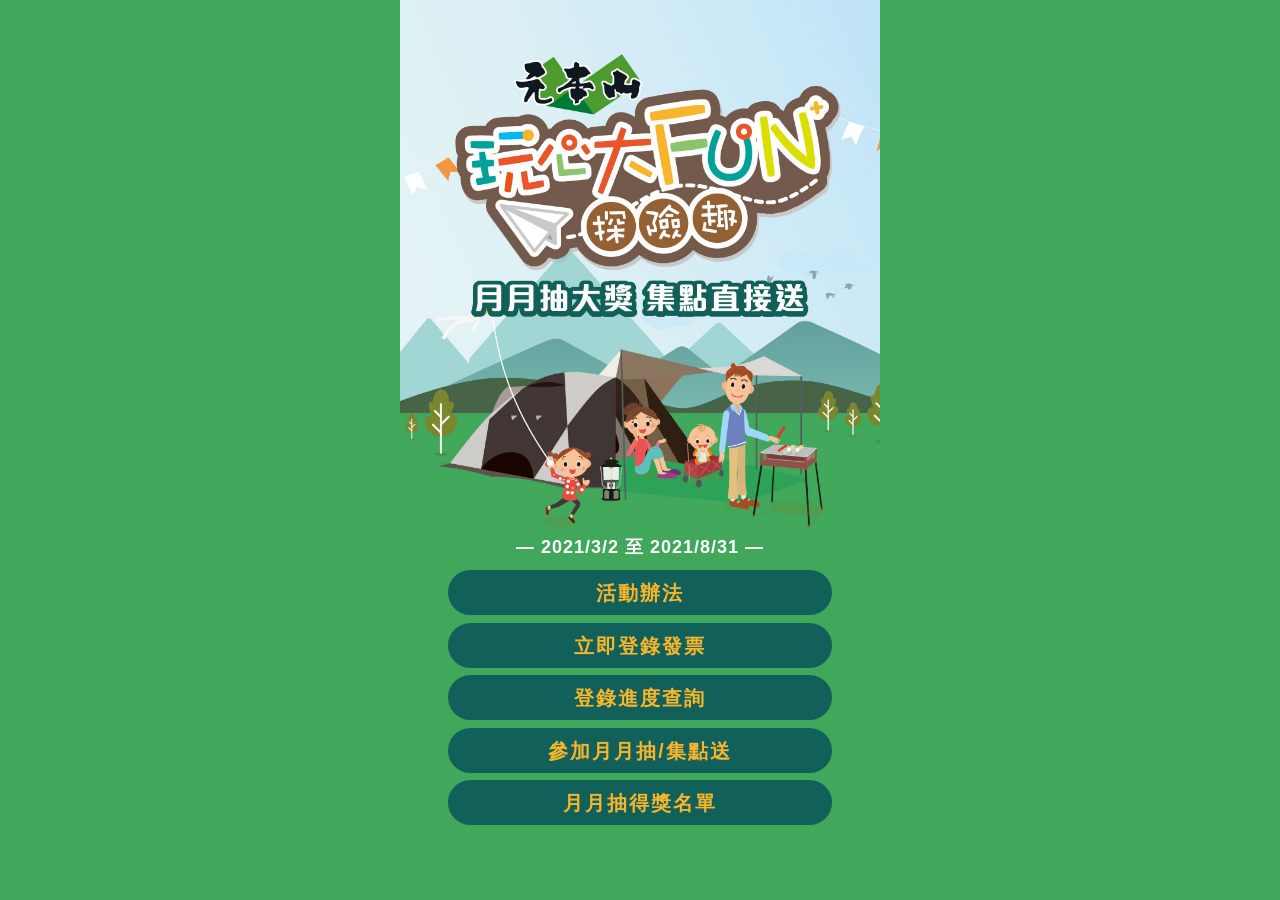
==== demo/yuanbenshan/index.html @ 7f65d11d "Initial English portfolio site English translation of helen_website, tailored for international appl" ====
<!DOCTYPE html>
<html lang="zh-tw">
<head>
<meta charset="UTF-8">
<meta name="viewport" content="width=device-width, initial-scale=1.0, user-scalable=no">
<title>玩心大FUN探險趣 · Interactive Demo</title>
<link rel="stylesheet" href="https://stackpath.bootstrapcdn.com/bootstrap/4.3.1/css/bootstrap.min.css" integrity="sha384-ggOyR0iXCbMQv3Xipma34MD+dH/1fQ784/j6cY/iJTQUOhcWr7x9JvoRxT2MZw1T" crossorigin="anonymous">
<link rel="stylesheet" href="css/main.css">
<link rel="stylesheet" href="css/responsive.css">
<style>
.screen{display:none;}
.screen.active{display:block;}
.upload-review .sample-frame img{max-width:220px;margin:12px auto 0;display:block;border-radius:4px;}
</style>
</head>
<body class="index">
<div class="wrapper d-flex flex-column">

  <!-- 01 首頁 -->
  <div class="screen active" id="screen-home">
    <img src="img/index-title.jpg" alt="玩心大FUN探險趣" class="index-title">
    <h4>— 2021/3/2 至 2021/8/31 —</h4>
    <div class="d-flex flex-column index-btn-group">
      <a href="javascript:void(0)" class="index-btn my-1" onclick="goTo('screen-rule')">活動辦法</a>
      <a href="javascript:void(0)" class="index-btn my-1" onclick="goTo('screen-choose')">立即登錄發票</a>
      <a href="javascript:void(0)" class="index-btn my-1" onclick="goTo('screen-progress')">登錄進度查詢</a>
      <a href="javascript:void(0)" class="index-btn my-1" onclick="goTo('screen-join')">參加月月抽/集點送</a>
      <a href="javascript:void(0)" class="index-btn my-1" onclick="goTo('screen-namelist')">月月抽得獎名單</a>
    </div>
  </div>

  <!-- 01b 活動辦法（簡易示意） -->
  <div class="screen" id="screen-rule">
    <img src="img/title.jpg" alt="" class="title">
    <content>
      <div class="progress-check" style="padding:24px 20px;">
        <h5>活動辦法</h5>
        <p style="font-size:13px;line-height:1.9;color:#333;margin-top:12px;">活動期間內至元本山系列商品購買通路消費，登錄發票即可獲得點數，集滿點數可兌換好禮，並有機會參加每月抽獎。詳細辦法請見活動首頁公告。</p>
        <div class="main-btn-group mt-5">
          <a href="javascript:void(0)" class="main-btn bg-white" onclick="goTo('screen-home')">回到首頁</a>
        </div>
      </div>
    </content>
  </div>

  <!-- 02 選擇登錄方式 -->
  <div class="screen" id="screen-choose">
    <img src="img/title.jpg" alt="" class="title">
    <content>
      <div class="progress-check choose-way">
        <a href="javascript:void(0)" class="main-btn mb-2" onclick="goTo('screen-electronic')">電子發票</a>
        <a href="javascript:void(0)" class="main-btn mb-2" onclick="goTo('screen-electronic')">雲端載具</a>
        <a href="javascript:void(0)" class="main-btn mb-4" onclick="goTo('screen-electronic')">傳統發票</a>
        <a href="javascript:void(0)" class="main-btn bg-white" onclick="goTo('screen-home')">回到首頁</a>
      </div>
    </content>
  </div>

  <!-- 03 電子發票：選擇拍照辨識 / 手動輸入 -->
  <div class="screen" id="screen-electronic">
    <img src="img/title.jpg" alt="" class="title">
    <content>
      <div class="progress-check electronic">
        <img src="img/t-electronic.png" alt="請選擇登錄方式" class="t-electronic">
        <div class="area-btn">
          <a href="javascript:void(0)" onclick="goTo('screen-identify')"><img src="img/photo-btn.png" alt="拍照辨識發票資訊" class="pr-2 photo-btn"></a>
          <a href="javascript:void(0)" onclick="goTo('screen-manual')"><img src="img/hand-btn.png" alt="手動輸入發票資訊" class="pl-2 hand-btn"></a>
        </div>
        <h4>*若發票類型錯誤，將不具集點資格</h4>
        <div class="main-btn-group">
          <a href="javascript:void(0)" class="main-btn mb-2" onclick="goTo('screen-choose')">重新選擇登錄發票類型</a>
          <a href="javascript:void(0)" class="main-btn bg-white" onclick="goTo('screen-home')">回到首頁</a>
        </div>
        <h2>電子發票範本如下</h2>
        <img src="img/electric-sample.jpg" alt="">
      </div>
    </content>
  </div>

  <!-- 04a 拍照辨識：上傳即時預覽 -->
  <div class="screen" id="screen-identify">
    <img src="img/title.jpg" alt="" class="title">
    <content>
      <div class="progress-check electronic-enter">
        <img src="img/t-electronic-enter.png" alt="電子發票" class="t-electronic">
        <div class="paper-frame mt-2">
          <div class="paper">
            <form onsubmit="return false;">
              <div class="upload-review">
                <div class="input-g">
                  <label class="input-title">上傳發票照片</label>
                  <label class="form-control upload-btn" for="upload-1">選擇發票照片</label>
                  <input type="file" class="upload-input" id="upload-1" name="upload" accept="image/*" hidden>
                </div>
                <div class="sample-frame">
                  <img id="preview-img" src="img/electric-sample.jpg" alt="">
                </div>
              </div>
              <div class="end-btn-g mt-5">
                <button class="main-btn" type="button" onclick="goTo('screen-result')">送出登錄資料</button>
              </div>
            </form>
          </div>
        </div>
      </div>
    </content>
  </div>

  <!-- 04b 手動輸入表單 -->
  <div class="screen" id="screen-manual">
    <img src="img/title.jpg" alt="" class="title">
    <content>
      <div class="progress-check electronic-enter">
        <img src="img/t-electronic-enter.png" alt="電子發票" class="t-electronic">
        <div class="paper-frame mt-2">
          <div class="paper">
            <form onsubmit="return false;">
              <div class="input-g">
                <label class="input-title">發票號碼</label>
                <input type="text" class="form-control" placeholder="例：DF12345678" name="receiptnum" autocomplete="off">
              </div>
              <div class="input-g">
                <label class="input-title">發票隨機碼</label>
                <input type="text" class="form-control" placeholder="例：1234" name="receiptrandom" autocomplete="off">
              </div>
              <div class="input-g">
                <label class="input-title">發票開立日期</label>
                <div class="date-frame">
                  <input type="date" class="form-control" name="receiptdate">
                  <span><img src="img/chevron-down.svg" alt=""></span>
                </div>
              </div>
              <div class="end-btn-g mt-5">
                <button class="main-btn" type="button" onclick="goTo('screen-result')">送出登錄資料</button>
              </div>
            </form>
          </div>
        </div>
      </div>
    </content>
  </div>

  <!-- 05 結果頁 -->
  <div class="screen" id="screen-result">
    <img src="img/title.jpg" alt="" class="title">
    <content>
      <div class="progress-check electronic-result">
        <div class="paper-frame mt-2">
          <div class="paper results">
            <div class="result-icon">
              <img src="img/result-success.png" alt="">
            </div>
            <p>歡迎參加月月抽/集點送活動</p>
            <a href="javascript:void(0)" class="main-btn mb-2 mt-5" onclick="goTo('screen-join')">參加月月抽/集點送</a>
            <a href="javascript:void(0)" class="main-btn bg-white" onclick="goTo('screen-home')">回到首頁</a>
          </div>
        </div>
      </div>
    </content>
  </div>

  <!-- 06 登錄進度查詢 -->
  <div class="screen" id="screen-progress">
    <img src="img/title.jpg" alt="" class="title">
    <content>
      <div class="progress-check">
        <img src="img/t-progress.png" alt="登錄進度查詢" class="t-text">
        <div class="area1">
          <div class="total-price">
            <h5>累積總登錄金額</h5>
            <h5>$<span>3,333</span></h5>
          </div>
          <div class="total-point mt-2">
            <h5>累積總點數</h5>
            <h5><span>10</span>點</h5>
          </div>
          <p class="almost">每50元換算一點，尚差<span>ＸＸ</span>元可多1點</p>
        </div>
        <div class="area2">
          <div class="progress-text no-data-outer">
            <div class="no-data">目前尚無資料</div>
          </div>
        </div>
        <div class="main-btn-group">
          <a href="javascript:void(0)" class="main-btn mb-2" onclick="goTo('screen-join')">參加月月抽/集點送</a>
          <a href="javascript:void(0)" class="main-btn bg-white" onclick="goTo('screen-home')">回到首頁</a>
        </div>
      </div>
    </content>
  </div>

  <!-- 07 參加月月抽/集點送 -->
  <div class="screen" id="screen-join">
    <img src="img/title.jpg" alt="" class="title">
    <content>
      <div class="progress-check join">
        <img src="img/t-join.png" alt="參加月月抽/集點送" class="t-text">
        <div class="area1">
          <div class="total-point">
            <h5>累積總登錄點數</h5>
            <h5><span>100</span>點</h5>
          </div>
          <div class="total-point mt-2">
            <h5>剩餘點數</h5>
            <h5><span>5</span>點</h5>
          </div>
          <div class="total-point mt-2">
            <h5>已使用點數</h5>
            <h5><span>5</span>點</h5>
          </div>
        </div>
        <div class="area-btn">
          <a href="javascript:void(0)" onclick="goTo('screen-lottery')"><img src="img/left-btn.png" alt="參加月月抽大獎" class="px-2"></a>
          <a href="javascript:void(0)" onclick="goTo('screen-points')"><img src="img/right-btn.png" alt="參加集點直接送" class="px-2"></a>
        </div>
        <div class="main-btn-group">
          <a href="javascript:void(0)" class="main-btn mb-2" onclick="goTo('screen-choose')">立即登錄發票</a>
          <a href="javascript:void(0)" class="main-btn bg-white" onclick="goTo('screen-home')">回到首頁</a>
        </div>
      </div>
    </content>
  </div>

  <!-- 07a 月月抽大獎 -->
  <div class="screen" id="screen-lottery">
    <img src="img/title.jpg" alt="" class="title">
    <content class="lottery">
      <div class="progress-check text-center">
        <img src="img/t-lottery.png" alt="月月抽大獎" class="t-text">
        <h4 class="mt-3 mb-1">您已累積<span class="times mx-1">10</span>次抽獎資格</h4>
        <div class="draw">
          <p>使用1點，即獲得1次抽獎資格！當月未中獎，則資格會保留並持續累積。越早參加、累積越多，中獎機會越大！</p>
          <h5>目前有<span class="mx-1">10點</span><br>此次您想使用多少點？</h5>
          <form onsubmit="return false;"><input type="text" name="points" placeholder="0">點</form>
        </div>
        <a href="javascript:void(0)" class="short-btn" onclick="goTo('screen-join')">確認使用</a>
        <h3>月月抽大獎 獎項</h3>
        <div class="gift">
          <img src="img/logo1.png" alt="" class="logo12">
          <h6>氣候達人 2 - AIRIUM 帳篷</h6>
          <div class="product"><img src="img/p1.png" alt="" class="p1"><p>市價 NT$ 24,900</p></div>
          <hr>
          <h6>四輪拖車（紅色）</h6>
          <div class="product product2"><img src="img/p2.png" alt="" class="p2"><p>市價 NT$ 4,990</p></div>
          <hr>
          <h6>BL 295 懷舊露營燈</h6>
          <div class="product"><img src="img/p3.png" alt="" class="p3"><p>市價 NT$ 4,100</p></div>
          <hr>
          <h6>兩段式輕量烤肉箱（紅色）</h6>
          <div class="product"><img src="img/p4.png" alt="" class="p4"><p>市價 NT$ 2,900</p></div>
          <hr>
          <img src="img/logo2.png" alt="" class="logo12">
        </div>
        <div class="main-btn-group">
          <a href="javascript:void(0)" class="main-btn bg-white" onclick="goTo('screen-home')">回到首頁</a>
        </div>
      </div>
    </content>
  </div>

  <!-- 07b 集點直接送 -->
  <div class="screen" id="screen-points">
    <img src="img/title.jpg" alt="" class="title">
    <content class="points">
      <div class="progress-check text-center">
        <img src="img/t-points.png" alt="集點直接送" class="t-points">
        <h4 class="mt-3 mb-1">累積達指定點數即可兌換以下元本山野餐好禮！數量有限，換完為止（同品項限兌換2組）</h4>
        <img src="img/logo2.png" alt="" class="logo12">
        <div class="exchange">
          <img src="img/p6.png" alt="" class="p6">
          <div class="words text-left">
            <h6>保持新鮮保冰桶</h6>
            <p class="green-text">13L</p>
            <img src="img/30p.png" alt="30點兌換">
            <p>市價 NT$799</p>
            <p>剩餘限量<span>328</span>個</p>
            <a href="javascript:void(0)" class="exchange-btn" onclick="goTo('screen-join')">兌換</a>
          </div>
        </div>
        <div class="exchange">
          <img src="img/p7.png" alt="" class="p7">
          <div class="words text-left">
            <h6>坐好坐滿野餐椅</h6>
            <p class="green-text">長54x寬54x高90 cm</p>
            <img src="img/25p.png" alt="25點兌換">
            <p>市價 NT$699</p>
            <p>剩餘限量<span>328</span>個</p>
            <a href="javascript:void(0)" class="exchange-btn" onclick="goTo('screen-join')">兌換</a>
          </div>
        </div>
        <div class="main-btn-group mt-4">
          <a href="javascript:void(0)" class="main-btn bg-white" onclick="goTo('screen-home')">回到首頁</a>
        </div>
      </div>
    </content>
  </div>

  <!-- 08 月月抽得獎名單 -->
  <div class="screen" id="screen-namelist">
    <img src="img/index-title.jpg" alt="" class="index-title">
    <h4>— 月月抽中獎名單 —</h4>
    <div class="d-flex flex-column index-btn-group">
      <a href="javascript:void(0)" class="index-btn my-1 px-3 py-2 d-flex justify-content-between align-items-center" onclick="goTo('screen-namelist-detail')">
        <div>三月中獎名單<br><small>(2021/4/9公佈)</small></div>
        <div><span class="arrow"></span></div>
      </a>
      <a href="javascript:void(0)" class="index-btn my-1 px-3 py-2 d-flex justify-content-between align-items-center" onclick="goTo('screen-namelist-detail')">
        <div>四月中獎名單<br><small>(2021/5/7公佈)</small></div>
        <div><span class="arrow"></span></div>
      </a>
      <a href="javascript:void(0)" class="index-btn my-1 px-3 py-2 d-flex justify-content-between align-items-center" onclick="goTo('screen-namelist-detail')">
        <div>五月中獎名單<br><small>(2021/6/7公佈)</small></div>
        <div><span class="arrow"></span></div>
      </a>
      <a href="javascript:void(0)" class="main-btn mt-2 bg-white" onclick="goTo('screen-home')">回到首頁</a>
    </div>
  </div>

  <!-- 08a 中獎名單細節（示範：三月） -->
  <div class="screen" id="screen-namelist-detail">
    <img src="img/title.jpg" alt="" class="index-title">
    <h4>— 三月中獎名單 —</h4>
    <div class="progress-check gift">
      <h6>Coleman氣候達人2 - AIRIUM帳篷</h6>
      <p>市價：NT$ 24,900元</p>
      <ul class="list-unstyled">
        <li>姓名：李○明</li>
        <li>手機：0912XXXX78</li>
        <li>中獎發票號碼：AB1XXXXX78</li>
      </ul>
      <hr>
      <h6>Coleman四輪拖車(紅色)</h6>
      <p>市價：NT$ 4,990元</p>
      <ul class="list-unstyled">
        <li>姓名：李○明</li>
        <li>手機：0912XXXX78</li>
        <li>中獎發票號碼：AB1XXXXX78</li>
      </ul>
      <hr>
      <h6>Coleman BL 295懷舊露營燈</h6>
      <p>市價：NT$ 4,100元</p>
      <ul class="list-unstyled">
        <li>姓名：李○明</li>
        <li>手機：0912XXXX78</li>
        <li>中獎發票號碼：AB1XXXXX78</li>
      </ul>
      <hr>
      <h6>Coleman 兩段式輕量烤肉箱(紅色)</h6>
      <p>市價：NT$ 2,900元</p>
      <ul class="list-unstyled">
        <li>姓名：李○明</li>
        <li>手機：0912XXXX78</li>
        <li>中獎發票號碼：AB1XXXXX78</li>
      </ul>
      <hr>
      <h6>元本山 玩心大FUN 隨時野餐組</h6>
      <p>市價：NT$ 1,948元</p>
      <ul class="list-unstyled">
        <li>姓名：李○明</li>
        <li>手機：0912XXXX78</li>
        <li>中獎發票號碼：AB1XXXXX78</li>
      </ul>
    </div>
    <div class="progress-check namelist-detail">
      <a href="javascript:void(0)" class="main-btn mt-1 bg-white" onclick="goTo('screen-home')">回到首頁</a>
    </div>
  </div>

</div>

<script src="js/jquery.min.js"></script>
<script>
function goTo(id){
  document.querySelectorAll('.screen').forEach(function(el){ el.classList.remove('active'); });
  document.getElementById(id).classList.add('active');
  document.body.classList.toggle('namelist', id === 'screen-namelist' || id === 'screen-namelist-detail');
  document.querySelector('.wrapper').scrollIntoView({behavior:'instant', block:'start'});
}

document.getElementById('upload-1').addEventListener('change', function(e){
  if (e.target.files && e.target.files[0]) {
    var reader = new FileReader();
    reader.onload = function(ev){
      document.getElementById('preview-img').src = ev.target.result;
    };
    reader.readAsDataURL(e.target.files[0]);
  }
});
</script>
</body>
</html>
---- demo/yuanbenshan/css/main.css ----
:root{
   --main: #116059; 
   --main-btn: #D4EEDE;
   --light: #FBDC14;
   --indexbtn: #F7B52C;
}
html,body{
	height: auto;
    max-width: 480px;
    margin: 0 auto;
    font-size: 15px;
}
a{
    outline: none !important;
    text-decoration: none !important;
    color: inherit;
}
p{
    margin: 0;
}
img{
    width: 100%;
    max-width: 480px;
}
h2{
    font-size: 20px;
    font-weight: 700;
    color: var(--light);
    text-align: center;
    margin: 40px 0 10px;
}
/*獎項白字*/
h3{
    font-size: 1.3rem;
    font-weight: 700;
    color: #fff;
    letter-spacing: 2px;
}
/*白字*/
h4{
    font-size: 1.2rem;
    color: #fff;
    text-align: center;
    font-weight: 600;
    letter-spacing: 1px;
}
/*發票登陸進度上方字*/
h5{
    font-size: 1.2rem;
    color: #000;
    letter-spacing: 1px;
    margin: 0;
    font-weight: 500;

}
h6{
    color: var(--main);
    font-weight: 600;
    font-size: 17px;
    display: block;
}
body{
    background-color: #41a85b;
}
content{
    width: 100%;
}
/*文字標題圖*/
content .t-text{
    text-align: center;
    display: block;
    margin: 0 auto;
    position: relative;
}
.main-btn-group{
    display: block;
    margin-top: 10px;
}
.main-btn{
    display: block;
    background-color: var(--main-btn); 
    color: var(--main); 
    min-height: 30px;
    height: 3rem;
    text-align: center;
    border-radius: 25px;
    line-height: 38px;
    font-size: 1.3rem;
    font-weight: 700;
    letter-spacing: 2px;
    border: solid 3px var(--main);
    width: 100%;
    outline: none;
}
.main-btn:focus{
    outline: none;
}
.main-btn:hover{
    background-color: var(--main);
    color: #fff;
    outline: none;
}
.main-btn:active{
    background-color: var(--main);
    color: #fff;
    outline:none;
}
.short-btn{
    display: block;
    background-color: var(--main); 
    color: #fff; 
    min-height: 30px;
    height: 3rem;
    text-align: center;
    border-radius: 25px;
    line-height: 38px;
    font-size: 1.2rem;
    font-weight: 700;
    letter-spacing: 2px;
    border: solid 3px var(--main);
    width: 56%;
    margin: 12px auto 30px;
    outline:none;
}
.short-btn:focus{
    outline: none;
}
.short-btn:hover{
    background-color: var(--main-btn);
    color: var(--main) !important;
    outline: none;
}
.short-btn:active{
    background-color: var(--main-btn);
    color: var(--main) !important;
    outline:none;
}
.modal-btn{
    display: block;
    background-color: var(--main-btn);
    color: var(--main);
    min-height: 30px;
    height: 2.8rem;
    text-align: center;
    border-radius: 25px;
    line-height: 34px;
    font-size: 1.2rem;
    font-weight: 700;
    letter-spacing: 2px;
    border: solid 3px var(--main);
    width: 190px;
    margin: 21px auto 4px;
    outline:none;
}
.modal-btn:focus{
    outline:none;
}
.modal-btn:hover{
    background-color: var(--main);
    color: #fff;
    outline:none;
}
.modal-btn:active{
    background-color: var(--main);
    color: #fff;
    outline:none;
}
.modal-btn2{
    display: block;
    background-color: #fff;
    color: var(--main);
    min-height: 30px;
    height: 2.8rem;
    text-align: center;
    border-radius: 25px;
    line-height: 34px;
    font-size: 1.2rem;
    font-weight: 700;
    letter-spacing: 2px;
    border: solid 3px var(--main);
    width: 190px;
    margin: 9px auto 0;
    outline:none;
}
.modal-btn2:focus{
    outline:none;
}
.modal-btn2:hover{
    background-color: var(--main);
    color: #fff;
    outline:none;
}
.modal-btn2:active{
    background-color: var(--main);
    color: #fff;
    outline:none;
}

/*index.html*/
.index-title, .title{
	position: relative;
    top: 0;
	background-size: cover;
	background-repeat: none;
    margin: 0 auto;
}
.index-btn{
    display: block;
    background-color: var(--main);
    border: solid 3px var(--main); 
    color: var(--indexbtn) !important; 
    min-height: 30px;
    height: 3rem;
    text-align: center;
    border-radius: 25px;
    line-height: 41px;
    font-size: 1.3rem;
    font-weight: 700;
    letter-spacing: 2px;
    outline:none;
}
.index-btn:focus{
    outline:none;
}
.index-btn:hover{
    background-color: var(--main-btn);
    color: var(--main) !important;
    border: solid 3px var(--main);
    outline:none;
}
.index-btn:active{
    background-color: var(--main-btn);
    color: var(--main) !important;
    border: solid 3px var(--main);
    outline:none;
}

.index-btn-group{
    position: relative;
    width: 80%;
    margin: 0 auto ;
    margin-bottom: 6%;
    outline:none;
}
.index-btn{
    outline:none;
}
/*rule.html*/
.rules{
    max-height: 47vh;
    overflow-y: scroll;
}
.rules .t1{
    color: var(--main);
    font-weight: 600;
    font-size: 1.1rem;
}
.rules .t2{
    font-weight: 600;
    font-size: 1rem;
}
/*progress.html*/

.progress-check{
    display: block;
    max-width: 80%;
    margin: 10px auto 7%;
}
.progress-check .area1,.progress-check .area2{
    background-color: #fff;
    border: solid 3px var(--main-btn);
    border-radius: 10px;
    width: 100%;
    padding: 10px;
    margin-top: 10px;
}
.progress-check .area2{
    border: none;
}
.progress-check .left{
    width: 97px;
    width: 88px;
    position: relative;
    display: block;
}
.progress-check .progress-text{
    display: flex;
    justify-content: left;
    align-items: center;
    margin-top: -6px;
/*    margin-right: 2%;*/
}
.progress-check .total-price, .progress-check .total-point{
    display: flex;
    justify-content: space-between;
}
.almost{
    font-size: 12px;
    color: #7D7D7D;
    font-weight: 500;
}
.progress-check .area2{
    height: 24vh;
    overflow-y: scroll;
    background-color: var(--main-btn);
   /* border: solid 3px var(--main-btn);*/
    border-radius: 10px;
    width: 100%;
    padding: 7px 0 7px 5px;
    margin-top: 10px;
}
.progress-check .area2 hr{
    margin: 0 1rem 0.5rem;
    border-top: solid 0.2px var(--main);
}

/*join.html*/
.area-btn{
    display: flex;
    margin-top: 10px;
    justify-content: center;
}
.history{
    text-decoration: underline !important;
    color: var(--main);
    font-weight: 500;
}
.history:active{
    color: #fff;
}
/*join的modal #used-modal*/
.g-content{
    background-color: #D4EEDE;
    padding: 10px;
}
.g-content h5{
    font-size: 1.1rem;
    font-weight: 500;
}
#used-modal .modal-content{
    max-height: 80vh;
}
#used-modal .scrollarea{
    overflow: scroll;
    height: 57vh;
    min-height: 17vh;
}
/*.area-btn img{
    background-color: var(--main-btn);
    border-radius: 10px;
    width: 100%;
    padding: 10px;
    margin-top: 10px;
}*/

/*lottery.html*/
.lottery h4{
    display: flex;
    flex-wrap: nowrap;
    justify-content: center;
}
.times{
    color: #fff;
    font-size: 23px;
    position: relative;
    bottom: 5px;
    background-color: #11605980;
    border-radius: 5px;
    padding: 0 11px;
    margin: 0 5px;
}
.lottery .draw{
    background-color: var(--main-btn);
    border-radius: 10px;
    width: 100%;
    padding: 10px;
    margin-top: 10px;
}
.draw p{
    display: block;
    position: relative;
    margin: 4% 4% 8%;
    font-size: 1rem;
}
.draw form{
    margin-bottom: 4%;
    font-size: 24px;
    font-weight: 600;
    color: var(--main);
}
.draw h5{
    margin-bottom: 4%;
}
.draw input{
    max-width: 83px;
    width: 4.5rem;
    height: 3rem;
    border: solid 2px var(--main);
    border-radius: 10px;
    font-size: 17px;
    text-align: center;
    outline: none;
    margin-right: 4px;
    font-weight: 500;
    color: #333;
}
.lottery .gift{
    background-color: #fff;
    border-radius: 10px;
    width: 100%;
    padding: 10px 17px;
    margin-top: 10px;
}
.gift .logo12{
    width: 30%;
    margin: 10px auto 15px;
}
.product{
    display: flex;
    flex-wrap: nowrap;
    align-items: flex-end;
    justify-content: space-between;
}
.product img{
    width: 60%;
}
.gift p{
    font-size: 12px;
    display: block;
    flex-wrap: nowrap;
}
.product .p1{
    height: 88px;
    width: auto;
}
.product .p2{
    height: 120px;
    width: auto;
}
.product .p3{
    height: 115px;
    width: auto;
}
.product .p4{
    height: 120px;
    width: auto;
}
/*.product2{
    bottom: 10px;
    position: relative;
}*/
.lottery hr{
    margin-bottom: 1rem;
    border: solid 0.1px var(--main);
    margin-top: 0.5rem;
}
/*lottery-enter.html*/
#event-content .modal-content{
    max-height: 80vh;
    overflow-y: scroll;
}

/*points.html*/
.points .exchange{
    background-color: var(--main-btn);
    border-radius: 10px;
    width: 100%;
    padding: 10px 20px;
    margin-top: 10px;
    display: flex;
    justify-content: space-between;
    align-items: center;
}
.points h4{
    font-size: 1.05rem;
    line-height: 1.5rem;
    display: block;
    margin: auto 18px;
}
.points h6{
    margin-bottom: 2px;
}
.points .logo12{
    display: block;
    width: 35%;
    height: auto;
    margin: 17px auto 10px;
}
.points .p6{
    height: 10rem;
    display: block;
    width: auto;
}
.points .p8{
    height: 14rem;
    display: block;
    width: auto;
}
.exchange{
    width: 50%;
}
.words{
    width: 50%;
}
.exchange img{
    display: block;
    width: 100px;
    height: auto;
}
.exchange .green-text{
    display: block;
    width: auto;
/*    width: 140px;*/
    font-size: 10px;
    margin-bottom: 7px;
    color: var(--main);
}

/*集點已兌換完畢後變黑白*/
#used{
    pointer-events: none !important;
    filter: grayscale(1) !important;
    color: #a6a6a6 !important;
}
/*points-enter.html*/
.select-style{
    width: 100%;
    height: 45px;
    border: 1.5px solid var(--light);
    line-height: 32px;
    position: relative;
    margin-bottom: 3px;
    transition: 0.3s;
    border-radius: 6px;
    font-size: 1.2rem;
    padding: 5px 10px;
    -webkit-appearance:none;
    outline: none;
    background-color: white;
    color: #6f6f6f;
}
.select-style:focus{
    border: 1.5px solid var(--main);
    box-shadow: 2px 2px 0px var(--main);
    transition: 0.3s;
    outline: none;
}
.gender-selected{
    font-size: 1.2rem;
    color: #ced4da;
}
.select-box{
    position: relative;
    /*很关键：将默认的select选择框样式清除*/
    appearance:none;
    -moz-appearance:none;
    -webkit-appearance:none;
    color: #B7B7B7;

}
.select-box span{
    position: absolute;
    top: 9px;
    right: 15px;
    width: 12px;
    display: inline-block;
}


/*兌換按鈕*/
.exchange-btn{
    display: block;
    background-color: var(--main); 
    color: #fff !important; 
    min-height: 30px;
    height: 3rem;
    text-align: center;
    border-radius: 10px;
    line-height: 38px;
    font-size: 1.2rem;
    font-weight: 700;
    letter-spacing: 2px;
    border: solid 3px var(--main);
    width: 85%;
    margin: 12px 0 0 2rem;
    outline:none;
    z-index: 100;
}
.exchange-btn:focus{
    outline: none;
}
.exchange-btn:hover{
    background-color: var(--main-btn);
    color: var(--main) !important;
    outline: none;
}
.exchange-btn:active{
    background-color: var(--main-btn);
    color: var(--main) !important;
    outline: none;
}
@media screen and (max-width: 380px){
    .exchange-btn{
       font-size: 16px;
       letter-spacing: 0px;
    }
}

/*choose-way.html*/
.choose-way{
    margin: 19% auto;
}
.modal .lg-btn .modal-btn, .modal .lg-btn .modal-btn2{
    width: 185px
    outline:none;
}


/*elecronix.html*/
.electronic .area-btn{
    margin: 20px 0 10px;
    outline:none;
}
.electronic .main-btn-group{
    margin-top: 6%;
}
.electronic .area-btn a{
    outline:none;
    width: 47%;
}
.electronic h4{
    font-size: 13px;
}

/* 表單設定 */
.input-g{
    margin-bottom: 10px;
}
.input-title{
    font-size: 1.1rem;
    color: #fff;
    font-weight: 600;
    margin-bottom: 2px;
}

.form-control{
    width: 100%;
    height: 45px;
    border: 1.5px solid var(--light);
    line-height: 32px;
    position: relative;
    margin-bottom: 3px;
    transition: 0.3s;
    border-radius: 6px;
    font-size: 1.2rem;
    color: #000;
}
.form-control:focus{
    border: 1.5px solid var(--main);
    box-shadow: 2px 2px 0px var(--main);
    transition: 0.3s;
}

::placeholder {

  color: #B7B7B7;

  font-size:0.9em;

  font-weight: 400;
  opacity: 0.5;
/*
  padding-left:0.5em;*/

}


.upload-btn{
    text-align: center;
    color: var(--main);
    font-weight: 700;
    outline:none;
}
.upload-review img{
    display: none;
}
label.error,p.error{
    font-size: 12px !important;
    color: var(--red) !important;
    float: right;
    margin: 2px 0px 5px 0px;
}

input[type=date]::-webkit-datetime-edit{
    width: 100%;
}
input[type=date]::-webkit-calendar-picker-indicator {
    
    display: none;
  
}
input[type="date"]::-webkit-inner-spin-button {
    display: none;
}
.date-frame{
    position: relative;
}
.date-frame span{
    position: absolute;
    top: 9px;
    right: 15px;
    width: 12px;
    display: inline-block;
}
/* .error-input{
    border: 1px solid var(--red);
    box-shadow: 4px 4px 0px var(--red);
    transition: 0.3s;
}
label.error-input{
    color: var(--red);
} */
.vehicle .bg-white:focus{
    outline: none;
}
.vehicle .bg-white:hover{
    background-color: var(--main) !important;
    outline: none;
}
.vehicle .bg-white:active{
    background-color: var(--main) !important;
    outline: none;
}

.vehicle-type>label{
    display: flex;
    margin-bottom: 3px;
}
.vehicle-type label>span{
    font-size: 22px;
    display: inline-block;
    border: 1px solid var(--main);
    width: 20px;
    height: 20px;
    position: relative;
    border-radius: 3px;
    margin-right: 5px;
    flex-shrink: 0;
    transition: 0.3s;
}
.vehicle-type label>span i{
    width: 100%;
    position: absolute;
    top: -2px;
    left: -1px;
    color: transparent;
    transition: 0.3s;
}
.vehicle-type input:checked + label>span{
    background-color: var(--sec);
}
.vehicle-type input:checked + label>span i{
    color: var(--main);
}
.vehicle-type p{
    font-size: 12px;
    color: #707070;
}
.forgotcode{
    text-decoration: underline !important;
    color: var(--red) !important;
}

/*同意*/
.check-icon-out {
    width: 22px;
    height: 22px;
    border-radius: 50%;
    background-color: #fff;
    border: 1px solid #fff100;
    display: inline-block;
    position: relative;
    margin-right: 5px;
}
.check-icon-in {
    position: absolute;
    width: 0px;
    height: 0px;
    background-color: #00a3b6;
    border-radius: 50%;
    left: 50%;
    top: 50%;
    transform: translate(-50%,-50%);
    transition: 0.2s;
}
.agree-rule{
    display: inline-block;
    text-align: center;
    width: 100%;
    color: #333;
    font-size: 1rem;
    font-weight: 600;
    margin: 8px auto 0;
}
.agree-rule a{
    color: var(--light)
}

input[type='checkbox'] {
    display: none;
}
input[type='checkbox']:checked + label .check-icon-in {
    width: 10px;
    height: 10px;
}
input[type="checkbox"]:checked ~ label .check-icon-in::before {
    content: '';
    position: absolute;
    width: 10px;
    height: 10px;
    background-color: #00a3b6;
    border-radius: 50%;
    left: 50%;
    top: 50%;
    transform: translate(-50%,-50%);
    transition: 0.2s;
}
/*modal*/
.modal{
    text-align: center;
}
.modal .modal-title{
    font-weight: 600;
    color: var(--main);
}
/*namelist.html*/
.namelist .index-btn {
    line-height: 1.2;
    height: 62px;
    text-align: left;
    outline: none;
    border-radius: 12px;
}
.namelist .index-btn:focus small {
    outline:none;
}
.namelist .index-btn:hover small {
    color: var(--main);
    outline:none;
}
.namelist .index-btn:active small {
    color: var(--main);
    outline:none;
}
.namelist .index-btn small {
    color: #fff;
}
.namelist .arrow {
    display: inline-block;
    width: 0;
    height: 0;
    border-width: 8px;
    border-style: solid;
    border-color: transparent transparent transparent var(--indexbtn);
    position: relative;
    right: -8px;
}
.namelist .gift {
    background-color: #fff;
    border-radius: 10px;
    width: 100%;
    padding: 10px 17px;
    margin-top: 10px;
}
.namelist hr {
    margin-bottom: 1rem;
    border: solid 0.1px var(--main);
    margin-top: 0.5rem;
}
.namelist ul {
    background: #d4eede;
    padding: 8px;
    margin-top: 8px;
}
/*namelist-detail.html*/
.namelist-detail{
    margin: 0 auto 25px;
    display: block;
    width: 100%;
    bottom: 18px;
    position: relative;
}

/* 曾曾寫的醜css */

/* electronic-loading */
.loading-frame{
    margin-top: 10vh;
}
  
.loading{
    position: relative;
    width: 78px;
    height: 78px;
    left: 50%;
    transform: translateX(-50%);
}
.circles{
    position: absolute;
    width: 15px;
    height: 15px;
    border-radius: 50%;
    background-color: #FFE8B7;
    opacity: 0;
}
.circles:nth-child(1){
    left: 27%;
    top: 0.5%;
    animation: load 1.8s -1.8s infinite;
}
.circles:nth-child(2){
    left: 56%;
    top: 0%;
    animation: load 1.8s -1.6s infinite;
}
.circles:nth-child(3){
    left: 77.2%;
    top: 19.18%;
    animation: load 1.8s -1.4s infinite;
}
.circles:nth-child(4){
    left: 81.8%;
    top: 47.1%;
    animation: load 1.8s -1.2s infinite;
}
.circles:nth-child(5){
    left: 67%;
    top: 72%;
    animation: load 1.8s -1s infinite;
}
.circles:nth-child(6){   
    left: 42%;
    top: 81%;
    animation: load 1.8s -0.8s infinite;
}

.circles:nth-child(7){
    left: 14.6%;
    top: 72%;
    animation: load 1.8s -0.6s infinite;
}
.circles:nth-child(8){
    left: 0.5%;
    top: 47.1%;
    animation: load 1.8s -0.4s infinite;
}
.circles:nth-child(9){
    left: 5.22%;
    top: 19.2%;
    animation: load 1.8s -0.2s infinite;
}

@keyframes load{
    0%{
        opacity: 1;
    }
    10%{
        opacity: 0.9;
    }
    20%{
        opacity: 0.8;
    }
    30%{
        opacity: 0.7;
    }
    40%{
        opacity: 0.6;
    }
    50%{
        opacity: 0.5;
    }
    60%{
        opacity: 0.4;
    }
    70%{
        opacity: 0.3;
    }
    80%{
        opacity: 0.2;
    }
    100%{
        opacity: 1;
    }
}

/* all-result */
.electronic-result h6{
    text-align: center;
    font-size: 1.4rem;
    color: yellow;
    margin-bottom: 17px;
    font-weight: 700;
}
.electronic-result p{
    color: #fff;
    text-align: center;
    font-size: 1.1rem;
    font-weight: 600;
    letter-spacing: 1px;
}
.result-icon-f{
    width: 25%;
    position: relative;
    left: 50%;
    transform: translateX(-50%);
    margin-bottom: 8px;
}
.result-icon{
    width: 31%;
    position: relative;
    left: 50%;
    transform: translateX(-50%);
    margin: 10px 0 11px;
}
.results h4{
    margin-top: 25px;
    line-height: 25px;
}
/*electric-loaing-fail*/
.electronic-result .fail-choose-way{
    background-color: #fff;
}
/* all-form */
label.error, p.error{
    color: var(--light) !important;
}
#agree-error{
    margin: 10px auto;
/*    display: flex;*/
    position: absolute;
    left: 50%;
    /* height: 0; */
    transform: translate(-50%, 79%);
}
/* vehicle */
.vehicle h6{
    color: #fff;
}
.vehicle-type p{
    color: #fff;
    margin-bottom: 1rem;
}
.vehicle-enter .vehicle-type>label{
    color: #fff;
    font-size: 17px;
    font-weight: 700;
}
.vehicle-type input:checked + label>span {
    background-color: var(--light);
}
.vehicle-enter .forgotcode{
    color: var(--light) !important;
   
}
.vehicle-enter .alert-text{
    font-size: 12px;
}
.vehicle-enter .input-title{
    width: 100%;
}
/*tradition*/
.tradition .bg-white:focus{
    outline: none;
}
.tradition .bg-white:hover{
    background-color: var(--main) !important;
    outline: none;
}
.tradition .bg-white:active{
    background-color: var(--main) !important;
    outline: none;
}

/* tradition-enter*/
.tradition-enter .alert-text{
    font-size: 12px;
}
.bg-white:focus{
    outline: none;
}
.bg-white:hover{
    background-color: var(--main) !important;
    outline: none;
}
.bg-white:active{
    background-color: var(--main) !important;
    outline: none;
}

/*progress.html 目前尚無資料 狀態css*/
.no-data-outer{
    height: 100%;
}
.no-data{
    font-size: 17px;
    font-weight: 500;
    color: var(--main);
    display: block;
    position: relative;
    margin: 50% auto;
}
/*join.html 目前尚無資料 狀態css*/
#no-data-modal .g-content{
    background-color: inherit;
}
#no-data-modal .no-data-m{
    margin: 20% auto !important;
    text-align: center;
}
/*namelist-detail-no-data.html 目前尚無資料 狀態css*/
.no-data-namelist{
    font-size: 17px;
    font-weight: 500;
    color: var(--main);
    display: block;
    position: relative;
    margin: 10% auto;
    text-align: center;
}
---- demo/yuanbenshan/css/responsive.css ----
/*----------------------------------------------------------------
   max-width: 1024px
------------------------------------------------------------------*/
@media screen and (max-width: 1024px) {
	
}
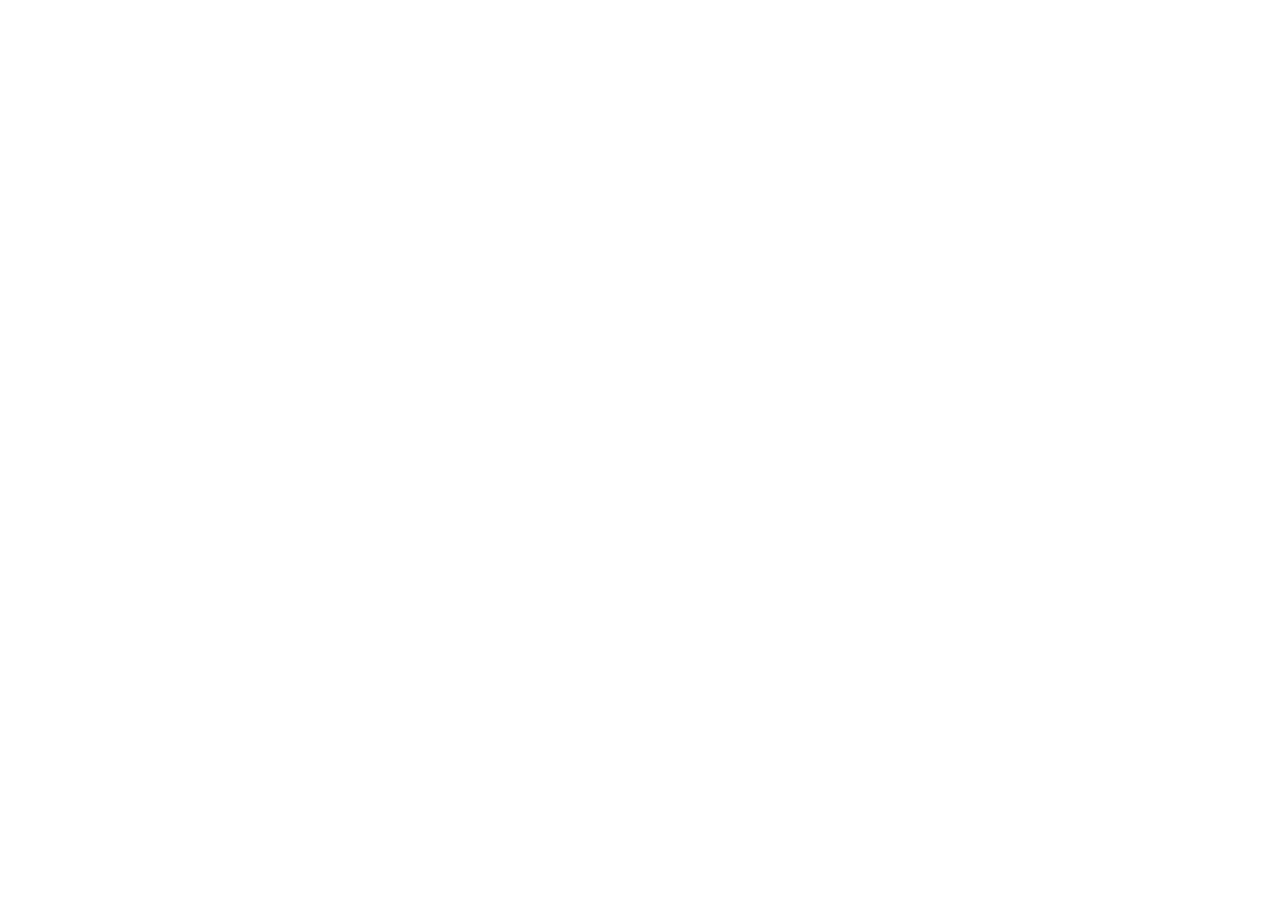
==== commit e522fef6: "Retire old English portfolio: redirect every page to helenn1219.github.io/en/ Each page is now a noi" ====
--- a/demo/yuanbenshan/index.html
+++ b/demo/yuanbenshan/index.html
@@ -1,391 +1,22 @@
-<!DOCTYPE html>
-<html lang="zh-tw">
+<!doctype html>
+<html lang="en">
 <head>
-<meta charset="UTF-8">
-<meta name="viewport" content="width=device-width, initial-scale=1.0, user-scalable=no">
-<title>玩心大FUN探險趣 · Interactive Demo</title>
-<link rel="stylesheet" href="https://stackpath.bootstrapcdn.com/bootstrap/4.3.1/css/bootstrap.min.css" integrity="sha384-ggOyR0iXCbMQv3Xipma34MD+dH/1fQ784/j6cY/iJTQUOhcWr7x9JvoRxT2MZw1T" crossorigin="anonymous">
-<link rel="stylesheet" href="css/main.css">
-<link rel="stylesheet" href="css/responsive.css">
+<meta charset="utf-8">
+<meta name="viewport" content="width=device-width,initial-scale=1">
+<title>Portfolio moved | Helen Hsieh</title>
+<meta name="robots" content="noindex">
+<link rel="canonical" href="https://helenn1219.github.io/en/demo/yuanbenshan/index.html">
+<meta http-equiv="refresh" content="0; url=https://helenn1219.github.io/en/demo/yuanbenshan/index.html">
+<script>location.replace('https://helenn1219.github.io/en/demo/yuanbenshan/index.html');</script>
 <style>
-.screen{display:none;}
-.screen.active{display:block;}
-.upload-review .sample-frame img{max-width:220px;margin:12px auto 0;display:block;border-radius:4px;}
+body{margin:0;min-height:100vh;display:grid;place-items:center;background:#F6F4EF;color:#242421;font:16px/1.7 system-ui,-apple-system,"Segoe UI",sans-serif;padding:0 24px}
+p{margin:0 0 8px} a{color:#242421;font-weight:600}
 </style>
 </head>
-<body class="index">
-<div class="wrapper d-flex flex-column">
-
-  <!-- 01 首頁 -->
-  <div class="screen active" id="screen-home">
-    <img src="img/index-title.jpg" alt="玩心大FUN探險趣" class="index-title">
-    <h4>— 2021/3/2 至 2021/8/31 —</h4>
-    <div class="d-flex flex-column index-btn-group">
-      <a href="javascript:void(0)" class="index-btn my-1" onclick="goTo('screen-rule')">活動辦法</a>
-      <a href="javascript:void(0)" class="index-btn my-1" onclick="goTo('screen-choose')">立即登錄發票</a>
-      <a href="javascript:void(0)" class="index-btn my-1" onclick="goTo('screen-progress')">登錄進度查詢</a>
-      <a href="javascript:void(0)" class="index-btn my-1" onclick="goTo('screen-join')">參加月月抽/集點送</a>
-      <a href="javascript:void(0)" class="index-btn my-1" onclick="goTo('screen-namelist')">月月抽得獎名單</a>
-    </div>
-  </div>
-
-  <!-- 01b 活動辦法（簡易示意） -->
-  <div class="screen" id="screen-rule">
-    <img src="img/title.jpg" alt="" class="title">
-    <content>
-      <div class="progress-check" style="padding:24px 20px;">
-        <h5>活動辦法</h5>
-        <p style="font-size:13px;line-height:1.9;color:#333;margin-top:12px;">活動期間內至元本山系列商品購買通路消費，登錄發票即可獲得點數，集滿點數可兌換好禮，並有機會參加每月抽獎。詳細辦法請見活動首頁公告。</p>
-        <div class="main-btn-group mt-5">
-          <a href="javascript:void(0)" class="main-btn bg-white" onclick="goTo('screen-home')">回到首頁</a>
-        </div>
-      </div>
-    </content>
-  </div>
-
-  <!-- 02 選擇登錄方式 -->
-  <div class="screen" id="screen-choose">
-    <img src="img/title.jpg" alt="" class="title">
-    <content>
-      <div class="progress-check choose-way">
-        <a href="javascript:void(0)" class="main-btn mb-2" onclick="goTo('screen-electronic')">電子發票</a>
-        <a href="javascript:void(0)" class="main-btn mb-2" onclick="goTo('screen-electronic')">雲端載具</a>
-        <a href="javascript:void(0)" class="main-btn mb-4" onclick="goTo('screen-electronic')">傳統發票</a>
-        <a href="javascript:void(0)" class="main-btn bg-white" onclick="goTo('screen-home')">回到首頁</a>
-      </div>
-    </content>
-  </div>
-
-  <!-- 03 電子發票：選擇拍照辨識 / 手動輸入 -->
-  <div class="screen" id="screen-electronic">
-    <img src="img/title.jpg" alt="" class="title">
-    <content>
-      <div class="progress-check electronic">
-        <img src="img/t-electronic.png" alt="請選擇登錄方式" class="t-electronic">
-        <div class="area-btn">
-          <a href="javascript:void(0)" onclick="goTo('screen-identify')"><img src="img/photo-btn.png" alt="拍照辨識發票資訊" class="pr-2 photo-btn"></a>
-          <a href="javascript:void(0)" onclick="goTo('screen-manual')"><img src="img/hand-btn.png" alt="手動輸入發票資訊" class="pl-2 hand-btn"></a>
-        </div>
-        <h4>*若發票類型錯誤，將不具集點資格</h4>
-        <div class="main-btn-group">
-          <a href="javascript:void(0)" class="main-btn mb-2" onclick="goTo('screen-choose')">重新選擇登錄發票類型</a>
-          <a href="javascript:void(0)" class="main-btn bg-white" onclick="goTo('screen-home')">回到首頁</a>
-        </div>
-        <h2>電子發票範本如下</h2>
-        <img src="img/electric-sample.jpg" alt="">
-      </div>
-    </content>
-  </div>
-
-  <!-- 04a 拍照辨識：上傳即時預覽 -->
-  <div class="screen" id="screen-identify">
-    <img src="img/title.jpg" alt="" class="title">
-    <content>
-      <div class="progress-check electronic-enter">
-        <img src="img/t-electronic-enter.png" alt="電子發票" class="t-electronic">
-        <div class="paper-frame mt-2">
-          <div class="paper">
-            <form onsubmit="return false;">
-              <div class="upload-review">
-                <div class="input-g">
-                  <label class="input-title">上傳發票照片</label>
-                  <label class="form-control upload-btn" for="upload-1">選擇發票照片</label>
-                  <input type="file" class="upload-input" id="upload-1" name="upload" accept="image/*" hidden>
-                </div>
-                <div class="sample-frame">
-                  <img id="preview-img" src="img/electric-sample.jpg" alt="">
-                </div>
-              </div>
-              <div class="end-btn-g mt-5">
-                <button class="main-btn" type="button" onclick="goTo('screen-result')">送出登錄資料</button>
-              </div>
-            </form>
-          </div>
-        </div>
-      </div>
-    </content>
-  </div>
-
-  <!-- 04b 手動輸入表單 -->
-  <div class="screen" id="screen-manual">
-    <img src="img/title.jpg" alt="" class="title">
-    <content>
-      <div class="progress-check electronic-enter">
-        <img src="img/t-electronic-enter.png" alt="電子發票" class="t-electronic">
-        <div class="paper-frame mt-2">
-          <div class="paper">
-            <form onsubmit="return false;">
-              <div class="input-g">
-                <label class="input-title">發票號碼</label>
-                <input type="text" class="form-control" placeholder="例：DF12345678" name="receiptnum" autocomplete="off">
-              </div>
-              <div class="input-g">
-                <label class="input-title">發票隨機碼</label>
-                <input type="text" class="form-control" placeholder="例：1234" name="receiptrandom" autocomplete="off">
-              </div>
-              <div class="input-g">
-                <label class="input-title">發票開立日期</label>
-                <div class="date-frame">
-                  <input type="date" class="form-control" name="receiptdate">
-                  <span><img src="img/chevron-down.svg" alt=""></span>
-                </div>
-              </div>
-              <div class="end-btn-g mt-5">
-                <button class="main-btn" type="button" onclick="goTo('screen-result')">送出登錄資料</button>
-              </div>
-            </form>
-          </div>
-        </div>
-      </div>
-    </content>
-  </div>
-
-  <!-- 05 結果頁 -->
-  <div class="screen" id="screen-result">
-    <img src="img/title.jpg" alt="" class="title">
-    <content>
-      <div class="progress-check electronic-result">
-        <div class="paper-frame mt-2">
-          <div class="paper results">
-            <div class="result-icon">
-              <img src="img/result-success.png" alt="">
-            </div>
-            <p>歡迎參加月月抽/集點送活動</p>
-            <a href="javascript:void(0)" class="main-btn mb-2 mt-5" onclick="goTo('screen-join')">參加月月抽/集點送</a>
-            <a href="javascript:void(0)" class="main-btn bg-white" onclick="goTo('screen-home')">回到首頁</a>
-          </div>
-        </div>
-      </div>
-    </content>
-  </div>
-
-  <!-- 06 登錄進度查詢 -->
-  <div class="screen" id="screen-progress">
-    <img src="img/title.jpg" alt="" class="title">
-    <content>
-      <div class="progress-check">
-        <img src="img/t-progress.png" alt="登錄進度查詢" class="t-text">
-        <div class="area1">
-          <div class="total-price">
-            <h5>累積總登錄金額</h5>
-            <h5>$<span>3,333</span></h5>
-          </div>
-          <div class="total-point mt-2">
-            <h5>累積總點數</h5>
-            <h5><span>10</span>點</h5>
-          </div>
-          <p class="almost">每50元換算一點，尚差<span>ＸＸ</span>元可多1點</p>
-        </div>
-        <div class="area2">
-          <div class="progress-text no-data-outer">
-            <div class="no-data">目前尚無資料</div>
-          </div>
-        </div>
-        <div class="main-btn-group">
-          <a href="javascript:void(0)" class="main-btn mb-2" onclick="goTo('screen-join')">參加月月抽/集點送</a>
-          <a href="javascript:void(0)" class="main-btn bg-white" onclick="goTo('screen-home')">回到首頁</a>
-        </div>
-      </div>
-    </content>
-  </div>
-
-  <!-- 07 參加月月抽/集點送 -->
-  <div class="screen" id="screen-join">
-    <img src="img/title.jpg" alt="" class="title">
-    <content>
-      <div class="progress-check join">
-        <img src="img/t-join.png" alt="參加月月抽/集點送" class="t-text">
-        <div class="area1">
-          <div class="total-point">
-            <h5>累積總登錄點數</h5>
-            <h5><span>100</span>點</h5>
-          </div>
-          <div class="total-point mt-2">
-            <h5>剩餘點數</h5>
-            <h5><span>5</span>點</h5>
-          </div>
-          <div class="total-point mt-2">
-            <h5>已使用點數</h5>
-            <h5><span>5</span>點</h5>
-          </div>
-        </div>
-        <div class="area-btn">
-          <a href="javascript:void(0)" onclick="goTo('screen-lottery')"><img src="img/left-btn.png" alt="參加月月抽大獎" class="px-2"></a>
-          <a href="javascript:void(0)" onclick="goTo('screen-points')"><img src="img/right-btn.png" alt="參加集點直接送" class="px-2"></a>
-        </div>
-        <div class="main-btn-group">
-          <a href="javascript:void(0)" class="main-btn mb-2" onclick="goTo('screen-choose')">立即登錄發票</a>
-          <a href="javascript:void(0)" class="main-btn bg-white" onclick="goTo('screen-home')">回到首頁</a>
-        </div>
-      </div>
-    </content>
-  </div>
-
-  <!-- 07a 月月抽大獎 -->
-  <div class="screen" id="screen-lottery">
-    <img src="img/title.jpg" alt="" class="title">
-    <content class="lottery">
-      <div class="progress-check text-center">
-        <img src="img/t-lottery.png" alt="月月抽大獎" class="t-text">
-        <h4 class="mt-3 mb-1">您已累積<span class="times mx-1">10</span>次抽獎資格</h4>
-        <div class="draw">
-          <p>使用1點，即獲得1次抽獎資格！當月未中獎，則資格會保留並持續累積。越早參加、累積越多，中獎機會越大！</p>
-          <h5>目前有<span class="mx-1">10點</span><br>此次您想使用多少點？</h5>
-          <form onsubmit="return false;"><input type="text" name="points" placeholder="0">點</form>
-        </div>
-        <a href="javascript:void(0)" class="short-btn" onclick="goTo('screen-join')">確認使用</a>
-        <h3>月月抽大獎 獎項</h3>
-        <div class="gift">
-          <img src="img/logo1.png" alt="" class="logo12">
-          <h6>氣候達人 2 - AIRIUM 帳篷</h6>
-          <div class="product"><img src="img/p1.png" alt="" class="p1"><p>市價 NT$ 24,900</p></div>
-          <hr>
-          <h6>四輪拖車（紅色）</h6>
-          <div class="product product2"><img src="img/p2.png" alt="" class="p2"><p>市價 NT$ 4,990</p></div>
-          <hr>
-          <h6>BL 295 懷舊露營燈</h6>
-          <div class="product"><img src="img/p3.png" alt="" class="p3"><p>市價 NT$ 4,100</p></div>
-          <hr>
-          <h6>兩段式輕量烤肉箱（紅色）</h6>
-          <div class="product"><img src="img/p4.png" alt="" class="p4"><p>市價 NT$ 2,900</p></div>
-          <hr>
-          <img src="img/logo2.png" alt="" class="logo12">
-        </div>
-        <div class="main-btn-group">
-          <a href="javascript:void(0)" class="main-btn bg-white" onclick="goTo('screen-home')">回到首頁</a>
-        </div>
-      </div>
-    </content>
-  </div>
-
-  <!-- 07b 集點直接送 -->
-  <div class="screen" id="screen-points">
-    <img src="img/title.jpg" alt="" class="title">
-    <content class="points">
-      <div class="progress-check text-center">
-        <img src="img/t-points.png" alt="集點直接送" class="t-points">
-        <h4 class="mt-3 mb-1">累積達指定點數即可兌換以下元本山野餐好禮！數量有限，換完為止（同品項限兌換2組）</h4>
-        <img src="img/logo2.png" alt="" class="logo12">
-        <div class="exchange">
-          <img src="img/p6.png" alt="" class="p6">
-          <div class="words text-left">
-            <h6>保持新鮮保冰桶</h6>
-            <p class="green-text">13L</p>
-            <img src="img/30p.png" alt="30點兌換">
-            <p>市價 NT$799</p>
-            <p>剩餘限量<span>328</span>個</p>
-            <a href="javascript:void(0)" class="exchange-btn" onclick="goTo('screen-join')">兌換</a>
-          </div>
-        </div>
-        <div class="exchange">
-          <img src="img/p7.png" alt="" class="p7">
-          <div class="words text-left">
-            <h6>坐好坐滿野餐椅</h6>
-            <p class="green-text">長54x寬54x高90 cm</p>
-            <img src="img/25p.png" alt="25點兌換">
-            <p>市價 NT$699</p>
-            <p>剩餘限量<span>328</span>個</p>
-            <a href="javascript:void(0)" class="exchange-btn" onclick="goTo('screen-join')">兌換</a>
-          </div>
-        </div>
-        <div class="main-btn-group mt-4">
-          <a href="javascript:void(0)" class="main-btn bg-white" onclick="goTo('screen-home')">回到首頁</a>
-        </div>
-      </div>
-    </content>
-  </div>
-
-  <!-- 08 月月抽得獎名單 -->
-  <div class="screen" id="screen-namelist">
-    <img src="img/index-title.jpg" alt="" class="index-title">
-    <h4>— 月月抽中獎名單 —</h4>
-    <div class="d-flex flex-column index-btn-group">
-      <a href="javascript:void(0)" class="index-btn my-1 px-3 py-2 d-flex justify-content-between align-items-center" onclick="goTo('screen-namelist-detail')">
-        <div>三月中獎名單<br><small>(2021/4/9公佈)</small></div>
-        <div><span class="arrow"></span></div>
-      </a>
-      <a href="javascript:void(0)" class="index-btn my-1 px-3 py-2 d-flex justify-content-between align-items-center" onclick="goTo('screen-namelist-detail')">
-        <div>四月中獎名單<br><small>(2021/5/7公佈)</small></div>
-        <div><span class="arrow"></span></div>
-      </a>
-      <a href="javascript:void(0)" class="index-btn my-1 px-3 py-2 d-flex justify-content-between align-items-center" onclick="goTo('screen-namelist-detail')">
-        <div>五月中獎名單<br><small>(2021/6/7公佈)</small></div>
-        <div><span class="arrow"></span></div>
-      </a>
-      <a href="javascript:void(0)" class="main-btn mt-2 bg-white" onclick="goTo('screen-home')">回到首頁</a>
-    </div>
-  </div>
-
-  <!-- 08a 中獎名單細節（示範：三月） -->
-  <div class="screen" id="screen-namelist-detail">
-    <img src="img/title.jpg" alt="" class="index-title">
-    <h4>— 三月中獎名單 —</h4>
-    <div class="progress-check gift">
-      <h6>Coleman氣候達人2 - AIRIUM帳篷</h6>
-      <p>市價：NT$ 24,900元</p>
-      <ul class="list-unstyled">
-        <li>姓名：李○明</li>
-        <li>手機：0912XXXX78</li>
-        <li>中獎發票號碼：AB1XXXXX78</li>
-      </ul>
-      <hr>
-      <h6>Coleman四輪拖車(紅色)</h6>
-      <p>市價：NT$ 4,990元</p>
-      <ul class="list-unstyled">
-        <li>姓名：李○明</li>
-        <li>手機：0912XXXX78</li>
-        <li>中獎發票號碼：AB1XXXXX78</li>
-      </ul>
-      <hr>
-      <h6>Coleman BL 295懷舊露營燈</h6>
-      <p>市價：NT$ 4,100元</p>
-      <ul class="list-unstyled">
-        <li>姓名：李○明</li>
-        <li>手機：0912XXXX78</li>
-        <li>中獎發票號碼：AB1XXXXX78</li>
-      </ul>
-      <hr>
-      <h6>Coleman 兩段式輕量烤肉箱(紅色)</h6>
-      <p>市價：NT$ 2,900元</p>
-      <ul class="list-unstyled">
-        <li>姓名：李○明</li>
-        <li>手機：0912XXXX78</li>
-        <li>中獎發票號碼：AB1XXXXX78</li>
-      </ul>
-      <hr>
-      <h6>元本山 玩心大FUN 隨時野餐組</h6>
-      <p>市價：NT$ 1,948元</p>
-      <ul class="list-unstyled">
-        <li>姓名：李○明</li>
-        <li>手機：0912XXXX78</li>
-        <li>中獎發票號碼：AB1XXXXX78</li>
-      </ul>
-    </div>
-    <div class="progress-check namelist-detail">
-      <a href="javascript:void(0)" class="main-btn mt-1 bg-white" onclick="goTo('screen-home')">回到首頁</a>
-    </div>
-  </div>
-
-</div>
-
-<script src="js/jquery.min.js"></script>
-<script>
-function goTo(id){
-  document.querySelectorAll('.screen').forEach(function(el){ el.classList.remove('active'); });
-  document.getElementById(id).classList.add('active');
-  document.body.classList.toggle('namelist', id === 'screen-namelist' || id === 'screen-namelist-detail');
-  document.querySelector('.wrapper').scrollIntoView({behavior:'instant', block:'start'});
-}
-
-document.getElementById('upload-1').addEventListener('change', function(e){
-  if (e.target.files && e.target.files[0]) {
-    var reader = new FileReader();
-    reader.onload = function(ev){
-      document.getElementById('preview-img').src = ev.target.result;
-    };
-    reader.readAsDataURL(e.target.files[0]);
-  }
-});
-</script>
+<body>
+<main>
+<p>My portfolio has moved. Redirecting…</p>
+<p>If nothing happens, go to <a href="https://helenn1219.github.io/en/demo/yuanbenshan/index.html">https://helenn1219.github.io/en/demo/yuanbenshan/index.html</a></p>
+</main>
 </body>
 </html>
